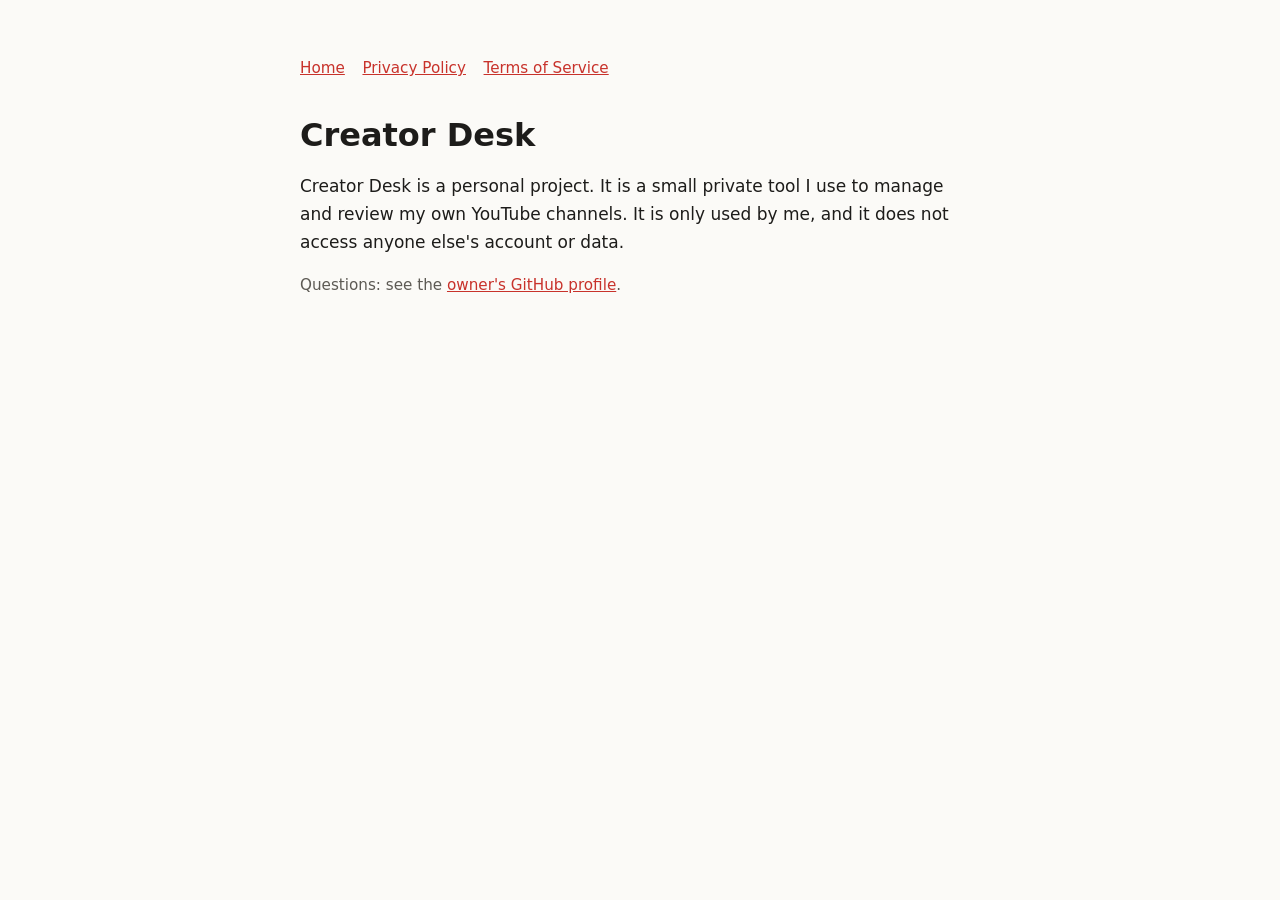
==== index.html @ 3c07681c "Creator Desk site" ====
<!doctype html>
<html lang="en"><head><meta charset="utf-8"><meta name="viewport" content="width=device-width,initial-scale=1">
<title>Creator Desk</title><link rel="stylesheet" href="style.css"></head>
<body><main>
<nav><a href="index.html">Home</a><a href="privacy.html">Privacy Policy</a><a href="terms.html">Terms of Service</a></nav>
<h1>Creator Desk</h1>
<p>Creator Desk is a personal project. It is a small private tool I use to manage and review my own YouTube channels. It is only used by me, and it does not access anyone else's account or data.</p>
<p class="muted">Questions: see the <a href="https://github.com/Shayan9919">owner's GitHub profile</a>.</p>
</main></body></html>
---- style.css ----
:root{--bg:#fbfaf7;--ink:#1d1c1a;--muted:#5d5a54;--accent:#c8322b;--line:#e4e0d8}
@media (prefers-color-scheme:dark){:root{--bg:#161615;--ink:#efece6;--muted:#a8a49c;--line:#2e2d2a}}
*{box-sizing:border-box}
body{margin:0;background:var(--bg);color:var(--ink);font:17px/1.65 system-ui,-apple-system,"Segoe UI",Roboto,Ubuntu,sans-serif}
main{max-width:720px;margin:0 auto;padding:56px 20px 80px}
h1{font-size:2rem;line-height:1.2;margin:0 0 .4em}
h2{font-size:1.15rem;margin:2em 0 .4em;padding-top:1em;border-top:1px solid var(--line)}
p,li{color:var(--ink)} .muted{color:var(--muted);font-size:.95rem}
a{color:var(--accent)} nav{margin-bottom:2.2rem;font-size:.95rem} nav a{margin-right:1.1rem}
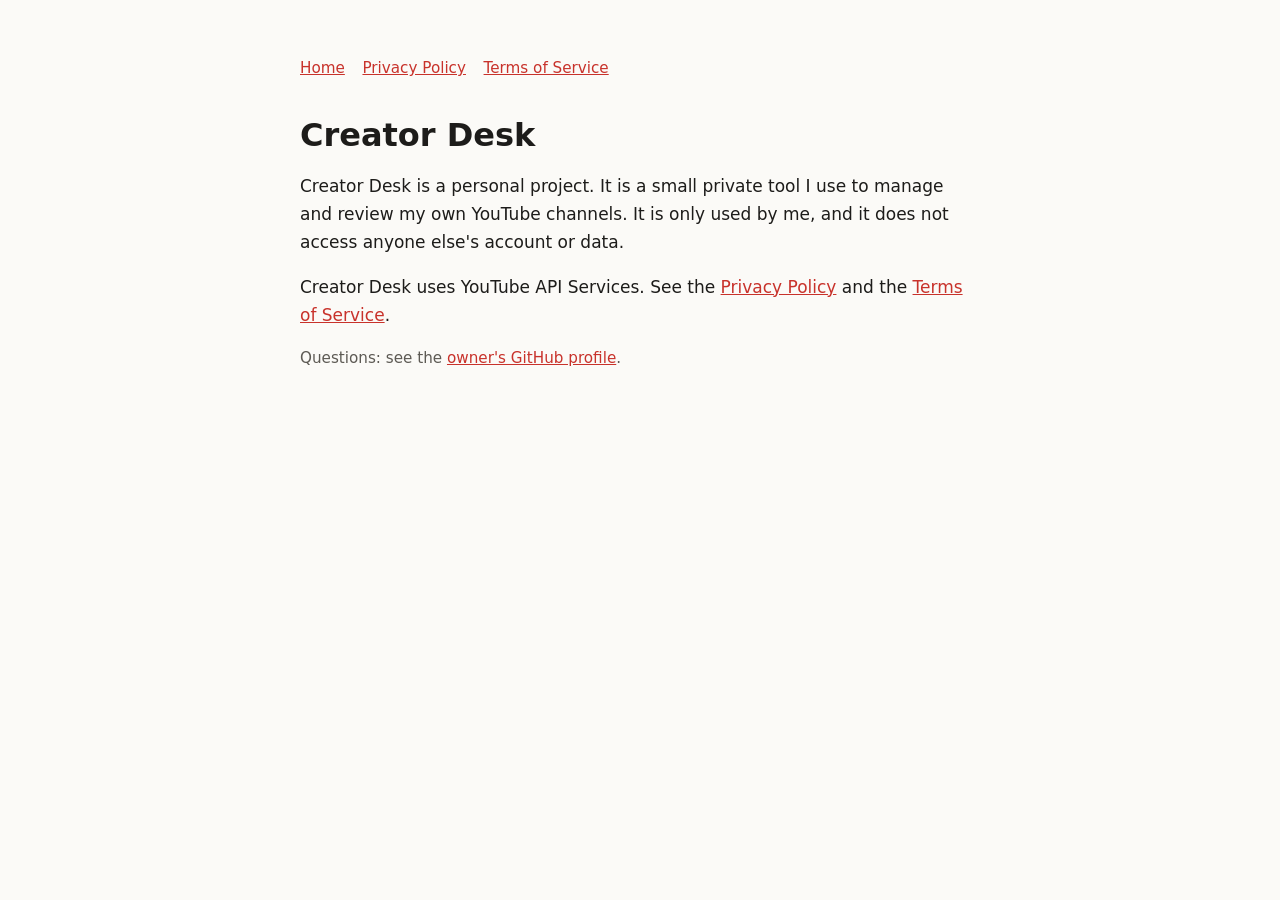
==== commit 59b92e28: "Add API services statement, Google privacy link and data retention" ====
--- a/index.html
+++ b/index.html
@@ -5,5 +5,6 @@
 <nav><a href="index.html">Home</a><a href="privacy.html">Privacy Policy</a><a href="terms.html">Terms of Service</a></nav>
 <h1>Creator Desk</h1>
 <p>Creator Desk is a personal project. It is a small private tool I use to manage and review my own YouTube channels. It is only used by me, and it does not access anyone else's account or data.</p>
+<p>Creator Desk uses YouTube API Services. See the <a href="privacy.html">Privacy Policy</a> and the <a href="terms.html">Terms of Service</a>.</p>
 <p class="muted">Questions: see the <a href="https://github.com/Shayan9919">owner's GitHub profile</a>.</p>
 </main></body></html>
